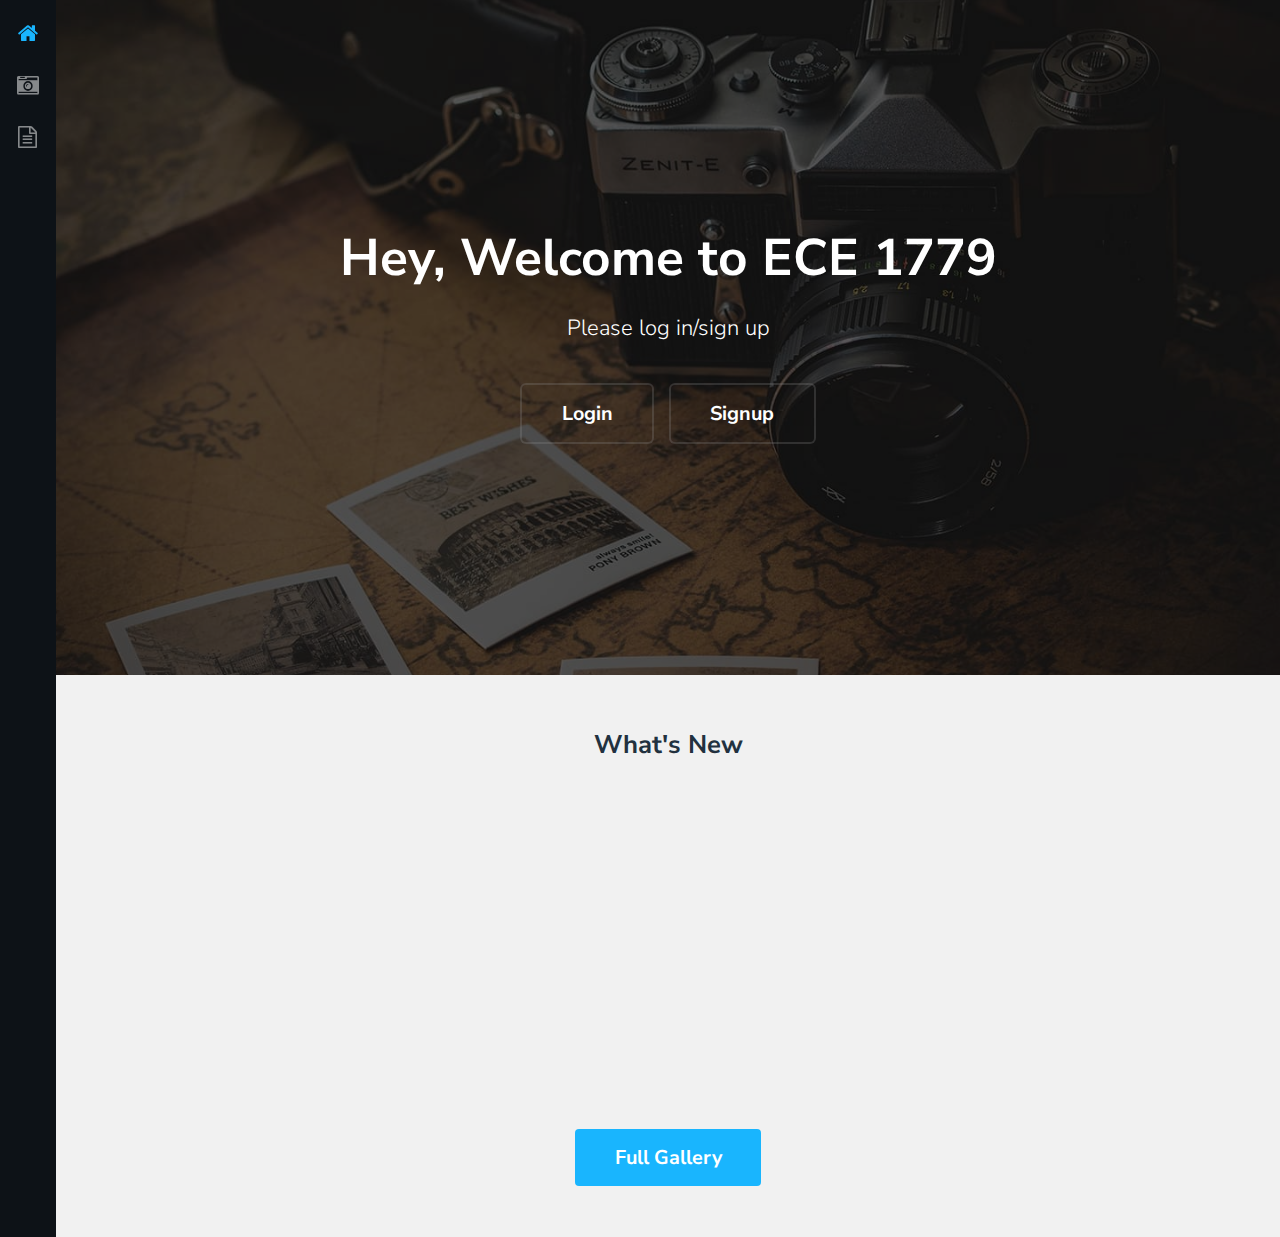
==== app/templates/index.html @ 2fcee662 "opencv module" ====
<!DOCTYPE HTML>
<!--
	Snapshot by TEMPLATED
	templated.co @templatedco
	Released for free under the Creative Commons Attribution 3.0 license (templated.co/license)
-->
<html>
	<head>
		<title>Snapshot by TEMPLATED</title>
		<meta charset="utf-8" />
		<meta name="viewport" content="width=device-width, initial-scale=1" />
		<link rel="stylesheet" href="../static/css/main.css" />
	</head>
	<body>
		<div class="page-wrap">

			<!-- Nav -->
				<nav id="nav">
					<ul>
						<li><a href="/" class="active"><span class="icon fa-home"></span></a></li>
						<li><a href="file_management.html"><span class="icon fa-camera-retro"></span></a></li>
						<li><a href="upload_management.html"><span class="icon fa-file-text-o"></span></a></li>
					</ul>
				</nav>

			<!-- Main -->
				<section id="main">

					<!-- Banner -->
						<section id="banner">
							<div class="inner">
								<h1>Hey, Welcome to ECE 1779</h1>
								<p>Please log in/sign up</p>
								<ul class="actions">
									<li><a href="#galleries" class="button alt scrolly big">Login</a></li>
                                    <li><a href="#galleries" class="button alt scrolly big">Signup</a></li>
								</ul>
							</div>
						</section>

					<!-- Gallery -->
						<section id="galleries">

							<!-- Photo Galleries -->
								<div class="gallery">
									<header class="special">
										<h2>What's New</h2>
									</header>
									<div class="content">
										<div class="media">
											<a href="../static/images/fulls/01.jpg"><img src="../static/images/thumbs/01.jpg" alt="" title="This right here is a caption." /></a>
										</div>
									</div>
									<footer>
										<a href="file_management.html" class="button big">Full Gallery</a>
									</footer>
								</div>
						</section>

				</section>
		</div>

		<!-- Scripts -->
			<script src="../static/js/jquery.min.js"></script>
			<script src="../static/js/jquery.poptrox.min.js"></script>
			<script src="../static/js/jquery.scrolly.min.js"></script>
			<script src="../static/js/skel.min.js"></script>
			<script src="../static/js/util.js"></script>
			<script src="../static/js/main.js"></script>

	</body>
</html>
---- app/static/css/main.css ----
@import url(font-awesome.min.css);
@import url("https://fonts.googleapis.com/css?family=Nunito+Sans:300,400,600");

/*
	Snapshot by TEMPLATED
	templated.co @templatedco
	Released for free under the Creative Commons Attribution 3.0 license (templated.co/license)
*/

/* Reset */

	html, body, div, span, applet, object, iframe, h1, h2, h3, h4, h5, h6, p, blockquote, pre, a, abbr, acronym, address, big, cite, code, del, dfn, em, img, ins, kbd, q, s, samp, small, strike, strong, sub, sup, tt, var, b, u, i, center, dl, dt, dd, ol, ul, li, fieldset, form, label, legend, table, caption, tbody, tfoot, thead, tr, th, td, article, aside, canvas, details, embed, figure, figcaption, footer, header, hgroup, menu, nav, output, ruby, section, summary, time, mark, audio, video {
		margin: 0;
		padding: 0;
		border: 0;
		font-size: 100%;
		font: inherit;
		vertical-align: baseline;
	}

	article, aside, details, figcaption, figure, footer, header, hgroup, menu, nav, section {
		display: block;
	}

	body {
		line-height: 1;
	}

	ol, ul {
		list-style: none;
	}

	blockquote, q {
		quotes: none;
	}

	blockquote:before, blockquote:after, q:before, q:after {
		content: '';
		content: none;
	}

	table {
		border-collapse: collapse;
		border-spacing: 0;
	}

	body {
		-webkit-text-size-adjust: none;
	}

/* Box Model */

	*, *:before, *:after {
		-moz-box-sizing: border-box;
		-webkit-box-sizing: border-box;
		box-sizing: border-box;
	}

/* Basic */

	@-ms-viewport {
		width: device-width;
	}

	body {
		-ms-overflow-style: scrollbar;
	}

	@media screen and (max-width: 480px) {

		html, body {
			min-width: 320px;
		}

	}

	body {
		background: #fff;
	}

		body.is-loading *, body.is-loading *:before, body.is-loading *:after {
			-moz-animation: none !important;
			-webkit-animation: none !important;
			-ms-animation: none !important;
			animation: none !important;
			-moz-transition: none !important;
			-webkit-transition: none !important;
			-ms-transition: none !important;
			transition: none !important;
		}

/* Type */

	body {
		background-color: #fff;
		color: #22313F;
	}

	body, input, select, textarea {
		font-family: "Nunito Sans", Arial, Helvetica, sans-serif;
		font-size: 13pt;
		font-weight: 300;
		line-height: 1.65;
	}

		@media screen and (max-width: 1680px) {

			body, input, select, textarea {
				font-size: 11pt;
			}

		}

		@media screen and (max-width: 1280px) {

			body, input, select, textarea {
				font-size: 11pt;
			}

		}

		@media screen and (max-width: 980px) {

			body, input, select, textarea {
				font-size: 11pt;
			}

		}

		@media screen and (max-width: 736px) {

			body, input, select, textarea {
				font-size: 12pt;
			}

		}

		@media screen and (max-width: 480px) {

			body, input, select, textarea {
				font-size: 12pt;
			}

		}

	a {
		text-decoration: underline;
		color: #19B5FE;
	}

		a:hover {
			text-decoration: none;
			color: #019be3;
		}

	strong, b {
		font-weight: 700;
	}

	em, i {
		font-style: italic;
	}

	p {
		margin: 0 0 2em 0;
	}

	h1, h2, h3, h4, h5, h6 {
		font-weight: 700;
		line-height: 1.5;
		margin: 0 0 1em 0;
	}

		h1 a, h2 a, h3 a, h4 a, h5 a, h6 a {
			color: inherit;
			text-decoration: none;
		}

	h1 {
		font-size: 2em;
	}

		@media screen and (max-width: 480px) {

			h1 {
				font-size: 1.5em;
			}

		}

	h2 {
		font-size: 1.75em;
	}

		@media screen and (max-width: 480px) {

			h2 {
				font-size: 1.4em;
			}

		}

	h3 {
		font-size: 1.35em;
	}

	h4 {
		font-size: 1.1em;
	}

	h5 {
		font-size: 0.9em;
	}

	h6 {
		font-size: 0.7em;
	}

	sub {
		font-size: 0.8em;
		position: relative;
		top: 0.5em;
	}

	sup {
		font-size: 0.8em;
		position: relative;
		top: -0.5em;
	}

	blockquote {
		border-left: solid 4px;
		font-style: italic;
		margin: 0 0 2em 0;
		padding: 0.5em 0 0.5em 2em;
	}

	code {
		border-radius: 4px;
		border: solid 1px;
		font-family: "Courier New", monospace;
		font-size: 0.9em;
		margin: 0 0.25em;
		padding: 0.25em 0.65em;
	}

	pre {
		-webkit-overflow-scrolling: touch;
		font-family: "Courier New", monospace;
		font-size: 0.9em;
		margin: 0 0 2em 0;
	}

		pre code {
			display: block;
			line-height: 1.75;
			padding: 1em 1.5em;
			overflow-x: auto;
		}

	hr {
		border: 0;
		border-bottom: solid 1px;
		margin: 2em 0;
	}

		hr.major {
			margin: 3em 0;
		}

	.align-left {
		text-align: left;
	}

	.align-center {
		text-align: center;
	}

	.align-right {
		text-align: right;
	}

/* Box */

	.box {
		border-radius: 4px;
		border: solid 1px rgba(144, 144, 144, 0.25);
		margin-bottom: 2em;
		padding: 1.5em;
	}

		.box > :last-child,
		.box > :last-child > :last-child,
		.box > :last-child > :last-child > :last-child {
			margin-bottom: 0;
		}

		.box.alt {
			border: 0;
			border-radius: 0;
			padding: 0;
		}

/* Button */

	input[type="submit"],
	input[type="reset"],
	input[type="button"],
	button,
	.button {
		-moz-appearance: none;
		-webkit-appearance: none;
		-ms-appearance: none;
		appearance: none;
		-moz-transition: background-color 0.2s ease-in-out, color 0.2s ease-in-out;
		-webkit-transition: background-color 0.2s ease-in-out, color 0.2s ease-in-out;
		-ms-transition: background-color 0.2s ease-in-out, color 0.2s ease-in-out;
		transition: background-color 0.2s ease-in-out, color 0.2s ease-in-out;
		background: #19B5FE;
		color: #FFF;
		border-radius: 4px;
		border: 0;
		cursor: pointer;
		display: inline-block;
		font-weight: 700;
		height: 2.85em;
		line-height: 2.95em;
		padding: 0 1.5em;
		text-align: center;
		text-decoration: none;
		white-space: nowrap;
	}

		input[type="submit"].active,
		input[type="reset"].active,
		input[type="button"].active,
		button.active,
		.button.active {
			color: #FFF;
			background: #22313F;
		}

			input[type="submit"].active:hover,
			input[type="reset"].active:hover,
			input[type="button"].active:hover,
			button.active:hover,
			.button.active:hover {
				color: #FFF;
				background: #22313F;
			}

		input[type="submit"]:hover,
		input[type="reset"]:hover,
		input[type="button"]:hover,
		button:hover,
		.button:hover {
			color: #FFF;
			background: #019be3;
		}

		input[type="submit"].alt,
		input[type="reset"].alt,
		input[type="button"].alt,
		button.alt,
		.button.alt {
			background: none;
			box-shadow: 0 0 0 2px rgba(144, 144, 144, 0.25);
		}

			input[type="submit"].alt:hover,
			input[type="reset"].alt:hover,
			input[type="button"].alt:hover,
			button.alt:hover,
			.button.alt:hover {
				background: rgba(144, 144, 144, 0.075);
				box-shadow: 0 0 0 2px rgba(144, 144, 144, 0.25);
			}

		input[type="submit"].icon,
		input[type="reset"].icon,
		input[type="button"].icon,
		button.icon,
		.button.icon {
			padding-left: 1.35em;
		}

			input[type="submit"].icon:before,
			input[type="reset"].icon:before,
			input[type="button"].icon:before,
			button.icon:before,
			.button.icon:before {
				margin-right: 0.5em;
			}

		input[type="submit"].fit,
		input[type="reset"].fit,
		input[type="button"].fit,
		button.fit,
		.button.fit {
			display: block;
			margin: 0 0 1em 0;
			width: 100%;
		}

		input[type="submit"].small,
		input[type="reset"].small,
		input[type="button"].small,
		button.small,
		.button.small {
			font-size: 0.8em;
		}

		input[type="submit"].big,
		input[type="reset"].big,
		input[type="button"].big,
		button.big,
		.button.big {
			font-size: 1.35em;
			padding: 0 2em;
		}

		input[type="submit"].disabled, input[type="submit"]:disabled,
		input[type="reset"].disabled,
		input[type="reset"]:disabled,
		input[type="button"].disabled,
		input[type="button"]:disabled,
		button.disabled,
		button:disabled,
		.button.disabled,
		.button:disabled {
			-moz-pointer-events: none;
			-webkit-pointer-events: none;
			-ms-pointer-events: none;
			pointer-events: none;
			opacity: 0.25;
		}

		@media screen and (max-width: 480px) {

			input[type="submit"],
			input[type="reset"],
			input[type="button"],
			button,
			.button {
				padding: 0;
			}

		}

/* Contact */

	#contact {
		display: -ms-flexbox;
		-ms-flex-pack: justify;
		display: -moz-flex;
		display: -webkit-flex;
		display: -ms-flex;
		display: flex;
		-moz-flex-wrap: wrap;
		-webkit-flex-wrap: wrap;
		-ms-flex-wrap: wrap;
		flex-wrap: wrap;
		-moz-justify-content: space-between;
		-webkit-justify-content: space-between;
		-ms-justify-content: space-between;
		justify-content: space-between;
		background: #ececec;
	}

		#contact form {
			margin: 0;
		}

		#contact .icons {
			margin-bottom: 1em;
		}

		#contact .column {
			padding: 3.5em 0 1.5em 0;
			padding-left: 3.5em;
			padding-right: 3.5em;
			width: 50%;
		}

			#contact .column.social {
				background: #e6e6e6;
			}

			@media screen and (max-width: 980px) {

				#contact .column {
					padding: 2em 0 0.1em 0;
					padding-left: 2em;
					padding-right: 2em;
				}

			}

			@media screen and (max-width: 736px) {

				#contact .column {
					width: 100%;
				}

			}

			@media screen and (max-width: 480px) {

				#contact .column {
					padding: 1em 0 0.1em 0;
					padding-left: 1em;
					padding-right: 1em;
				}

			}

/* Form */

	form {
		margin: 0 0 2em 0;
	}

		form .field {
			margin-bottom: 1.5em;
		}

			form .field.half {
				display: inline-block;
				width: 48%;
			}

				form .field.half.first {
					margin-right: 2.5%;
				}

		@media screen and (max-width: 980px) {

			form .field.half {
				display: block;
				width: 100%;
			}

				form .field.half.first {
					margin-right: 0;
				}

		}

	label {
		display: block;
		font-size: 0.9em;
		font-weight: 700;
		margin: 0 0 1em 0;
	}

	input[type="text"],
	input[type="password"],
	input[type="email"],
	select,
	textarea {
		-moz-appearance: none;
		-webkit-appearance: none;
		-ms-appearance: none;
		appearance: none;
		border-radius: 4px;
		border: solid 1px rgba(25, 181, 254, 0.25);
		color: inherit;
		display: block;
		outline: 0;
		padding: 0 1em;
		text-decoration: none;
		width: 100%;
	}

		input[type="text"]:invalid,
		input[type="password"]:invalid,
		input[type="email"]:invalid,
		select:invalid,
		textarea:invalid {
			box-shadow: none;
		}

		input[type="text"]:active, input[type="text"]:focus,
		input[type="password"]:active,
		input[type="password"]:focus,
		input[type="email"]:active,
		input[type="email"]:focus,
		select:active,
		select:focus,
		textarea:active,
		textarea:focus {
			border: solid 1px #19B5FE;
		}

	.select-wrapper {
		text-decoration: none;
		display: block;
		position: relative;
	}

		.select-wrapper:before {
			-moz-osx-font-smoothing: grayscale;
			-webkit-font-smoothing: antialiased;
			font-family: FontAwesome;
			font-style: normal;
			font-weight: normal;
			text-transform: none !important;
		}

		.select-wrapper:before {
			content: '\f078';
			display: block;
			height: 2.75em;
			line-height: 2.75em;
			pointer-events: none;
			position: absolute;
			right: 0;
			text-align: center;
			top: 0;
			width: 2.75em;
		}

		.select-wrapper select::-ms-expand {
			display: none;
		}

	input[type="text"],
	input[type="password"],
	input[type="email"],
	select {
		height: 2.75em;
	}

	textarea {
		padding: 0.75em 1em;
	}

	input[type="checkbox"],
	input[type="radio"] {
		-moz-appearance: none;
		-webkit-appearance: none;
		-ms-appearance: none;
		appearance: none;
		display: block;
		float: left;
		margin-right: -2em;
		opacity: 0;
		width: 1em;
		z-index: -1;
	}

		input[type="checkbox"] + label,
		input[type="radio"] + label {
			text-decoration: none;
			cursor: pointer;
			display: inline-block;
			font-size: 1em;
			font-weight: 300;
			padding-left: 2.4em;
			padding-right: 0.75em;
			position: relative;
		}

			input[type="checkbox"] + label:before,
			input[type="radio"] + label:before {
				-moz-osx-font-smoothing: grayscale;
				-webkit-font-smoothing: antialiased;
				font-family: FontAwesome;
				font-style: normal;
				font-weight: normal;
				text-transform: none !important;
			}

			input[type="checkbox"] + label:before,
			input[type="radio"] + label:before {
				border-radius: 4px;
				border: solid 1px;
				content: '';
				display: inline-block;
				height: 1.65em;
				left: 0;
				line-height: 1.58125em;
				position: absolute;
				text-align: center;
				top: 0;
				width: 1.65em;
			}

		input[type="checkbox"]:checked + label:before,
		input[type="radio"]:checked + label:before {
			content: '\f00c';
		}

	input[type="checkbox"] + label:before {
		border-radius: 4px;
	}

	input[type="radio"] + label:before {
		border-radius: 100%;
	}

	::-webkit-input-placeholder {
		opacity: 1.0;
		color: rgba(34, 49, 63, 0.25);
	}

	:-moz-placeholder {
		opacity: 1.0;
		color: rgba(34, 49, 63, 0.25);
	}

	::-moz-placeholder {
		opacity: 1.0;
		color: rgba(34, 49, 63, 0.25);
	}

	:-ms-input-placeholder {
		opacity: 1.0;
		color: rgba(34, 49, 63, 0.25);
	}

	.formerize-placeholder {
		opacity: 1.0;
		color: rgba(34, 49, 63, 0.25);
	}

/* Gallery */

	@-moz-keyframes gallery {
		100% {
			opacity: 1;		}
	}

	@-webkit-keyframes gallery {
		100% {
			opacity: 1;		}
	}

	@-ms-keyframes gallery {
		100% {
			opacity: 1;		}
	}

	@keyframes gallery {
		100% {
			opacity: 1;		}
	}

	.gallery {
		padding: 3.5em;
		position: relative;
		overflow: hidden;
		min-height: 37em;
	}

		@media screen and (max-width: 980px) {

			.gallery {
				padding: 2em;
				min-height: 20em;
			}

				.gallery header h2 {
					margin-bottom: 1em;
				}

		}

		@media screen and (max-width: 480px) {

			.gallery {
				padding: 1em;
			}

		}

		.gallery header {
			display: -ms-flexbox;
			-ms-flex-pack: justify;
			display: -moz-flex;
			display: -webkit-flex;
			display: -ms-flex;
			display: flex;
			-moz-flex-wrap: wrap;
			-webkit-flex-wrap: wrap;
			-ms-flex-wrap: wrap;
			flex-wrap: wrap;
			-moz-justify-content: space-between;
			-webkit-justify-content: space-between;
			-ms-justify-content: space-between;
			justify-content: space-between;
		}

			.gallery header.special {
				-moz-justify-content: center;
				-webkit-justify-content: center;
				-ms-justify-content: center;
				justify-content: center;
			}

			@media screen and (max-width: 736px) {

				.gallery header {
					display: block;
				}

			}

			@media screen and (max-width: 480px) {

				.gallery header h2 {
					margin-bottom: .5em;
				}

			}

		.gallery footer {
			text-align: center;
			margin-top: 4em;
		}

		.gallery .content {
			display: -ms-flexbox;
			display: -moz-flex;
			display: -webkit-flex;
			display: -ms-flex;
			display: flex;
			-moz-flex-wrap: wrap;
			-webkit-flex-wrap: wrap;
			-ms-flex-wrap: wrap;
			flex-wrap: wrap;
			-moz-justify-content: -moz-flex-start;
			-webkit-justify-content: -webkit-flex-start;
			-ms-justify-content: -ms-flex-start;
			justify-content: flex-start;
		}

			.gallery .content .media {
				-moz-animation: gallery 0.75s ease-out 0.4s forwards;
				-webkit-animation: gallery 0.75s ease-out 0.4s forwards;
				-ms-animation: gallery 0.75s ease-out 0.4s forwards;
				animation: gallery 0.75s ease-out 0.4s forwards;
				margin-bottom: 0;
				overflow: hidden;
				opacity: 0;
				position: relative;
				width: 25%;
			}

				.gallery .content .media a {
					display: block;
				}

				.gallery .content .media img {
					-moz-transition: -moz-transform 0.2s ease-in-out;
					-webkit-transition: -webkit-transform 0.2s ease-in-out;
					-ms-transition: -ms-transform 0.2s ease-in-out;
					transition: transform 0.2s ease-in-out;
					max-width: 100%;
					height: auto;
					vertical-align: middle;
				}

				.gallery .content .media:hover img {
					-moz-transform: scale(1.075);
					-webkit-transform: scale(1.075);
					-ms-transform: scale(1.075);
					transform: scale(1.075);
				}

				@media screen and (max-width: 736px) {

					.gallery .content .media {
						width: 50%;
					}

				}

				@media screen and (max-width: 480px) {

					.gallery .content .media {
						width: 100%;
					}

				}

/* Icon */

	.icon {
		text-decoration: none;
		border-bottom: none;
		position: relative;
	}

		.icon:before {
			-moz-osx-font-smoothing: grayscale;
			-webkit-font-smoothing: antialiased;
			font-family: FontAwesome;
			font-style: normal;
			font-weight: normal;
			text-transform: none !important;
		}

		.icon > .label {
			display: none;
		}

/* Image */

	.image {
		border: 0;
		display: inline-block;
		position: relative;
	}

		.image img {
			display: block;
		}

		.image.left, .image.right {
			max-width: 40%;
		}

			.image.left img, .image.right img {
				width: 100%;
			}

			@media screen and (max-width: 480px) {

				.image.left, .image.right {
					max-width: 100%;
					width: 100%;
				}

			}

		.image.left {
			float: left;
			margin: 0 1.5em 1em 0;
			top: 0.25em;
		}

			@media screen and (max-width: 480px) {

				.image.left {
					float: none;
					margin: 0 0 1em 0;
				}

			}

		.image.right {
			float: right;
			margin: 0 0 1em 1.5em;
			top: 0.25em;
		}

			@media screen and (max-width: 480px) {

				.image.right {
					float: none;
					margin: 0 0 1em 0;
				}

			}

		.image.fit {
			display: block;
			margin: 0 0 2em 0;
			width: 100%;
		}

			.image.fit img {
				width: 100%;
			}

		.image.special {
			border: solid 1px rgba(144, 144, 144, 0.25);
			padding: 1em;
		}

		.image.main {
			display: block;
			margin: 0 0 3em 0;
			width: 100%;
		}

			.image.main img {
				width: 100%;
			}

/* List */

	ol {
		list-style: decimal;
		margin: 0 0 2em 0;
		padding-left: 1.25em;
	}

		ol li {
			padding-left: 0.25em;
		}

	ul {
		list-style: disc;
		margin: 0 0 2em 0;
		padding-left: 1em;
	}

		ul li {
			padding-left: 0.5em;
		}

		ul.alt {
			list-style: none;
			padding-left: 0;
		}

			ul.alt li {
				border-top: solid 1px;
				padding: 0.5em 0;
			}

				ul.alt li:first-child {
					border-top: 0;
					padding-top: 0;
				}

		ul.tabs {
			list-style: none;
			padding-left: 0;
		}

			ul.tabs li {
				display: inline-block;
			}

				ul.tabs li:first-child {
					padding: 0;
				}

				@media screen and (max-width: 736px) {

					ul.tabs li {
						display: block;
						margin: 0 0 .25em 0;
						padding: 0;
					}

						ul.tabs li .button {
							width: 100%;
						}

				}

			@media screen and (max-width: 480px) {

				ul.tabs {
					margin-bottom: 1em;
				}

			}

		ul.icons {
			cursor: default;
			list-style: none;
			padding-left: 0;
		}

			ul.icons li {
				display: inline-block;
				padding: 0 1em 0 0;
			}

				ul.icons li:last-child {
					padding-right: 0;
				}

				ul.icons li .icon:before {
					font-size: 2em;
				}

		ul.actions {
			cursor: default;
			list-style: none;
			padding-left: 0;
		}

			ul.actions li {
				display: inline-block;
				padding: 0 1em 0 0;
				vertical-align: middle;
			}

				ul.actions li:last-child {
					padding-right: 0;
				}

			ul.actions.small li {
				padding: 0 0.5em 0 0;
			}

			ul.actions.vertical li {
				display: block;
				padding: 1em 0 0 0;
			}

				ul.actions.vertical li:first-child {
					padding-top: 0;
				}

				ul.actions.vertical li > * {
					margin-bottom: 0;
				}

			ul.actions.vertical.small li {
				padding: 0.5em 0 0 0;
			}

				ul.actions.vertical.small li:first-child {
					padding-top: 0;
				}

			ul.actions.fit {
				display: table;
				margin-left: -1em;
				padding: 0;
				table-layout: fixed;
				width: calc(100% + 1em);
			}

				ul.actions.fit li {
					display: table-cell;
					padding: 0 0 0 1em;
				}

					ul.actions.fit li > * {
						margin-bottom: 0;
					}

				ul.actions.fit.small {
					margin-left: -0.5em;
					width: calc(100% + 0.5em);
				}

					ul.actions.fit.small li {
						padding: 0 0 0 0.5em;
					}

			@media screen and (max-width: 480px) {

				ul.actions {
					margin: 0 0 2em 0;
				}

					ul.actions li {
						padding: 1em 0 0 0;
						display: block;
						text-align: center;
						width: 100%;
					}

						ul.actions li:first-child {
							padding-top: 0;
						}

						ul.actions li > * {
							width: 100%;
							margin: 0 !important;
						}

							ul.actions li > *.icon:before {
								margin-left: -2em;
							}

					ul.actions.small li {
						padding: 0.5em 0 0 0;
					}

						ul.actions.small li:first-child {
							padding-top: 0;
						}

			}

	dl {
		margin: 0 0 2em 0;
	}

		dl dt {
			display: block;
			font-weight: 700;
			margin: 0 0 1em 0;
		}

		dl dd {
			margin-left: 2em;
		}

/* Section/Article */

	section.special, article.special {
		text-align: center;
	}

	section .inner, article .inner {
		padding: 3.5em 0 1.5em 0;
		padding-left: 3.5em;
		padding-right: 3.5em;
	}

		@media screen and (max-width: 980px) {

			section .inner, article .inner {
				padding: 2em 0 0.1em 0;
				padding-right: 2em;
				padding-left: 2em;
			}

		}

		@media screen and (max-width: 480px) {

			section .inner, article .inner {
				padding: 1em 0 0.1em 0;
				padding-right: 1em;
				padding-left: 1em;
			}

		}

	section .columns, article .columns {
		display: -ms-flexbox;
		display: -moz-flex;
		display: -webkit-flex;
		display: -ms-flex;
		display: flex;
		-moz-flex-wrap: wrap;
		-webkit-flex-wrap: wrap;
		-ms-flex-wrap: wrap;
		flex-wrap: wrap;
		-moz-justify-content: space-between;
		-webkit-justify-content: space-between;
		-ms-justify-content: space-between;
		justify-content: space-between;
	}

		section .columns.double .column, article .columns.double .column {
			width: 48%;
		}

			@media screen and (max-width: 980px) {

				section .columns.double .column, article .columns.double .column {
					width: 100%;
				}

			}

	header p {
		position: relative;
		margin: 0 0 1.5em 0;
	}

	header h2 + p {
		font-size: 1.25em;
		margin-top: -1em;
	}

	header h3 + p {
		font-size: 1.1em;
		margin-top: -0.8em;
	}

	header h4 + p,
	header h5 + p,
	header h6 + p {
		font-size: 0.9em;
		margin-top: -0.6em;
	}

/* Table */

	.table-wrapper {
		-webkit-overflow-scrolling: touch;
		overflow-x: auto;
	}

	table {
		margin: 0 0 2em 0;
		width: 100%;
	}

		table tbody tr {
			border: solid 1px;
			border-left: 0;
			border-right: 0;
		}

		table td {
			padding: 0.75em 0.75em;
		}

		table th {
			font-size: 0.9em;
			font-weight: 700;
			padding: 0 0.75em 0.75em 0.75em;
			text-align: left;
		}

		table thead {
			border-bottom: solid 2px;
		}

		table tfoot {
			border-top: solid 2px;
		}

		table.alt {
			border-collapse: separate;
		}

			table.alt tbody tr td {
				border: solid 1px;
				border-left-width: 0;
				border-top-width: 0;
			}

				table.alt tbody tr td:first-child {
					border-left-width: 1px;
				}

			table.alt tbody tr:first-child td {
				border-top-width: 1px;
			}

			table.alt thead {
				border-bottom: 0;
			}

			table.alt tfoot {
				border-top: 0;
			}

/* Wrapper */

	.page-wrap {
		display: -ms-flexbox;
		display: -moz-flex;
		display: -webkit-flex;
		display: -ms-flex;
		display: flex;
		-moz-flex-wrap: nowrap;
		-webkit-flex-wrap: nowrap;
		-ms-flex-wrap: nowrap;
		flex-wrap: nowrap;
		-moz-justify-content: -moz-flex-start;
		-webkit-justify-content: -webkit-flex-start;
		-ms-justify-content: -ms-flex-start;
		justify-content: flex-start;
	}

	.wrapper {
		position: relative;
	}

		.wrapper > .inner {
			margin: 0 auto;
			width: 60em;
		}

		@media screen and (max-width: 1280px) {

			.wrapper > .inner {
				width: 65em;
			}

		}

		@media screen and (max-width: 980px) {

			.wrapper > .inner {
				width: 100%;
			}

		}

/* Header */

	#header {
		font-weight: 700;
	}

/* Menu */

	#nav {
		background: #0d1217;
		z-index: 10002;
		position: relative;
		width: 4em;
	}

		#nav ul {
			list-style: none;
			margin: 0;
			padding: 0;
			position: fixed;
			top: 1em;
			left: 0;
		}

			#nav ul li {
				padding: 0;
				width: 3.75em;
				text-align: Center;
				margin-bottom: 1em;
			}

				#nav ul li a {
					color: rgba(255, 255, 255, 0.5);
					text-decoration: none;
					font-size: 1.5em;
				}

					#nav ul li a:hover {
						color: white;
					}

					#nav ul li a.active {
						color: #19B5FE;
					}

				@media screen and (max-width: 736px) {

					#nav ul li {
						width: 3.4em;
					}

				}

/* Banner */

	body.is-loading #banner > .inner {
		opacity: 0;
		-moz-transform: translateY(1em);
		-webkit-transform: translateY(1em);
		-ms-transform: translateY(1em);
		transform: translateY(1em);
	}

	#banner {
		display: -ms-flexbox;
		-ms-flex-pack: center;
		-ms-flex-align: center;
		padding: 8em 0 6em 0;
		-moz-align-items: center;
		-webkit-align-items: center;
		-ms-align-items: center;
		align-items: center;
		display: -moz-flex;
		display: -webkit-flex;
		display: -ms-flex;
		display: flex;
		-moz-justify-content: center;
		-webkit-justify-content: center;
		-ms-justify-content: center;
		justify-content: center;
		min-height: 75vh;
		height: 75vh;
		position: relative;
		background: #000;
		background-image: url(../images/banner.jpg);
		background-size: cover;
		background-attachment: fixed;
		background-repeat: no-repeat;
		background-position: center;
		text-align: center;
		color: #FFF;
	}

		#banner:before {
			-moz-transition: opacity 3s ease;
			-webkit-transition: opacity 3s ease;
			-ms-transition: opacity 3s ease;
			transition: opacity 3s ease;
			-moz-transition-delay: 0.25s;
			-webkit-transition-delay: 0.25s;
			-ms-transition-delay: 0.25s;
			transition-delay: 0.25s;
			content: '';
			display: block;
			background-color: #000;
			height: 100%;
			left: 0;
			opacity: 0.65;
			position: absolute;
			top: 0;
			width: 100%;
			z-index: 1;
		}

		#banner .inner {
			-moz-transform: none;
			-webkit-transform: none;
			-ms-transform: none;
			transform: none;
			-moz-transition: opacity 1s ease, transform 1s ease;
			-webkit-transition: opacity 1s ease, transform 1s ease;
			-ms-transition: opacity 1s ease, transform 1s ease;
			transition: opacity 1s ease, transform 1s ease;
			position: relative;
			opacity: 1;
			z-index: 3;
			padding: 0 2em;
		}

		#banner h1 {
			font-size: 4em;
			line-height: 1em;
			margin: 0 0 0.5em 0;
			padding: 0;
			color: #FFF;
		}

		#banner p {
			font-size: 1.5em;
			margin-bottom: 1.75em;
		}

		#banner a {
			color: #FFF;
			text-decoration: none;
		}

		@media screen and (max-width: 1280px) {

			#banner h1 {
				font-size: 3.5em;
			}

		}

		@media screen and (max-width: 736px) {

			#banner {
				background-attachment: scroll;
			}

				#banner h1 {
					font-size: 2.25em;
				}

				#banner p {
					font-size: 1.25em;
				}

		}

/* Main */

	#main {
		background: #f1f1f1;
		width: 100%;
	}

		#main #header {
			background: #e6e6e6;
			padding: 1.15em 3.5em;
			text-align: right;
		}

			#main #header h1 {
				margin: 0;
				font-size: 1em;
			}

			@media screen and (max-width: 980px) {

				#main #header {
					padding: 1.15em 2em;
				}

			}

			@media screen and (max-width: 736px) {

				#main #header {
					text-align: center;
				}

			}

/* Footer */

	#footer {
		padding: 4em 0 2em 0;
		background: #f2f2f2;
	}

		#footer .copyright {
			color: #bfbfbf;
			font-size: 0.9em;
			margin: 0 0 2em 0;
			padding: 0 1em;
			text-align: center;
		}

		@media screen and (max-width: 736px) {

			#footer {
				padding: 3em 0 1em 0;
			}

		}
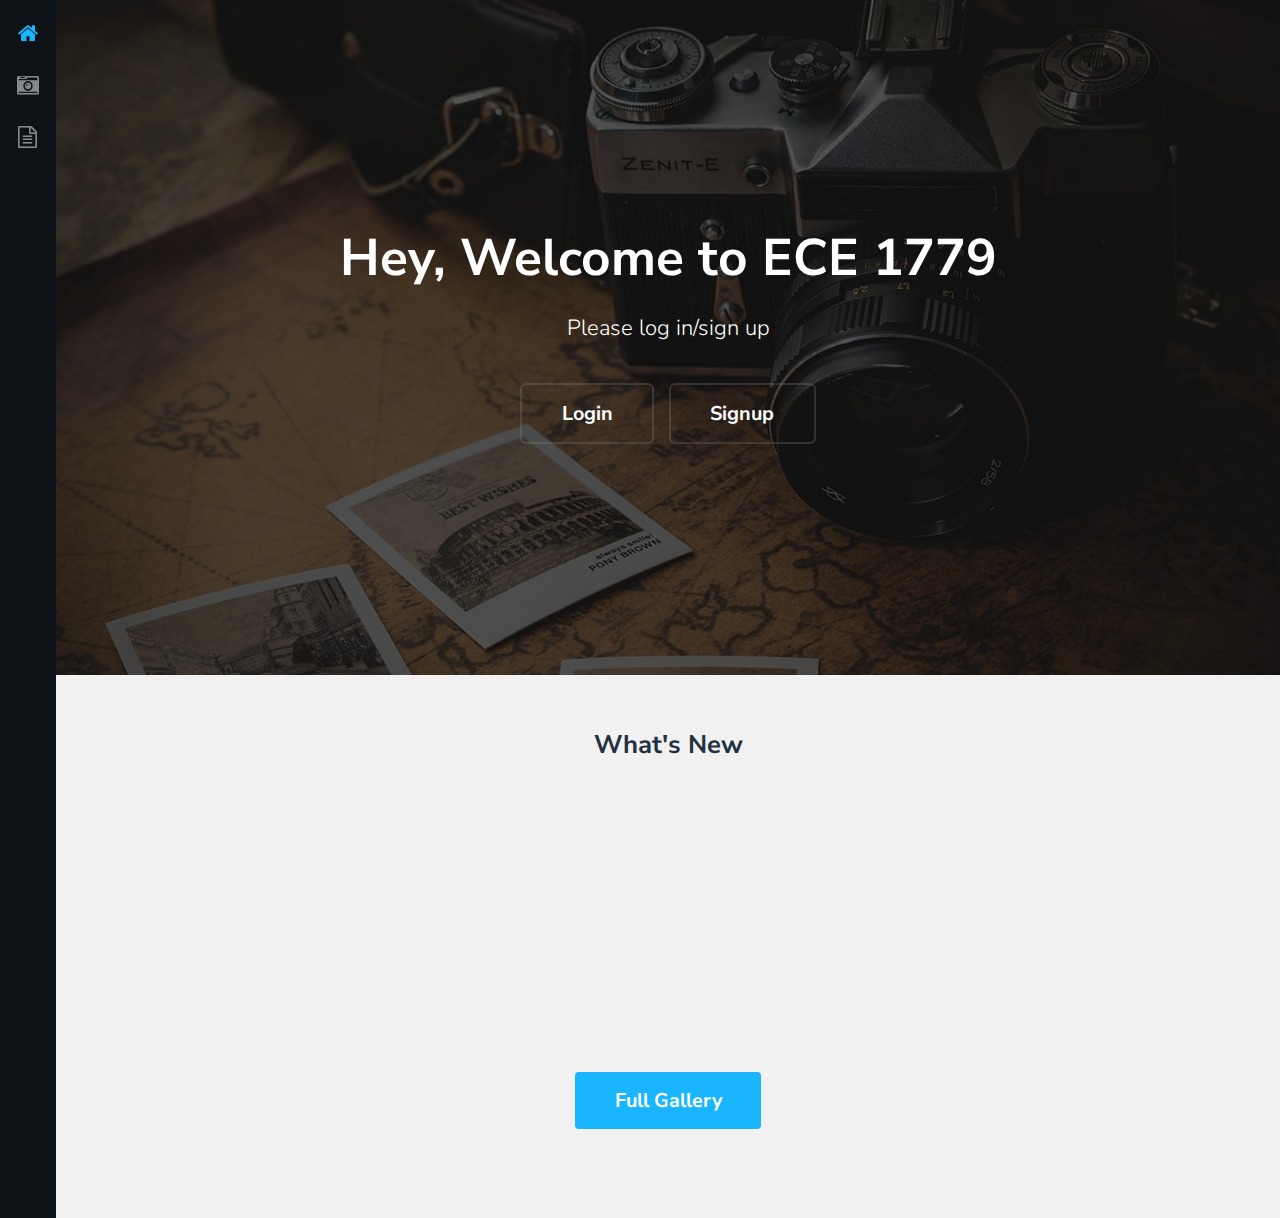
==== commit 6cfaa6a0: "change pipixia img21" ====
--- a/app/templates/index.html
+++ b/app/templates/index.html
@@ -48,7 +48,7 @@
 									</header>
 									<div class="content">
 										<div class="media">
-											<a href="../static/images/fulls/01.jpg"><img src="../static/images/thumbs/01.jpg" alt="" title="This right here is a caption." /></a>
+											<a href="../static/images/fulls/pipixia.jpg"><img src="../static/images/thumbs/pipixia.jpg" alt="" title="This right here is a caption." /></a>
 										</div>
 									</div>
 									<footer>
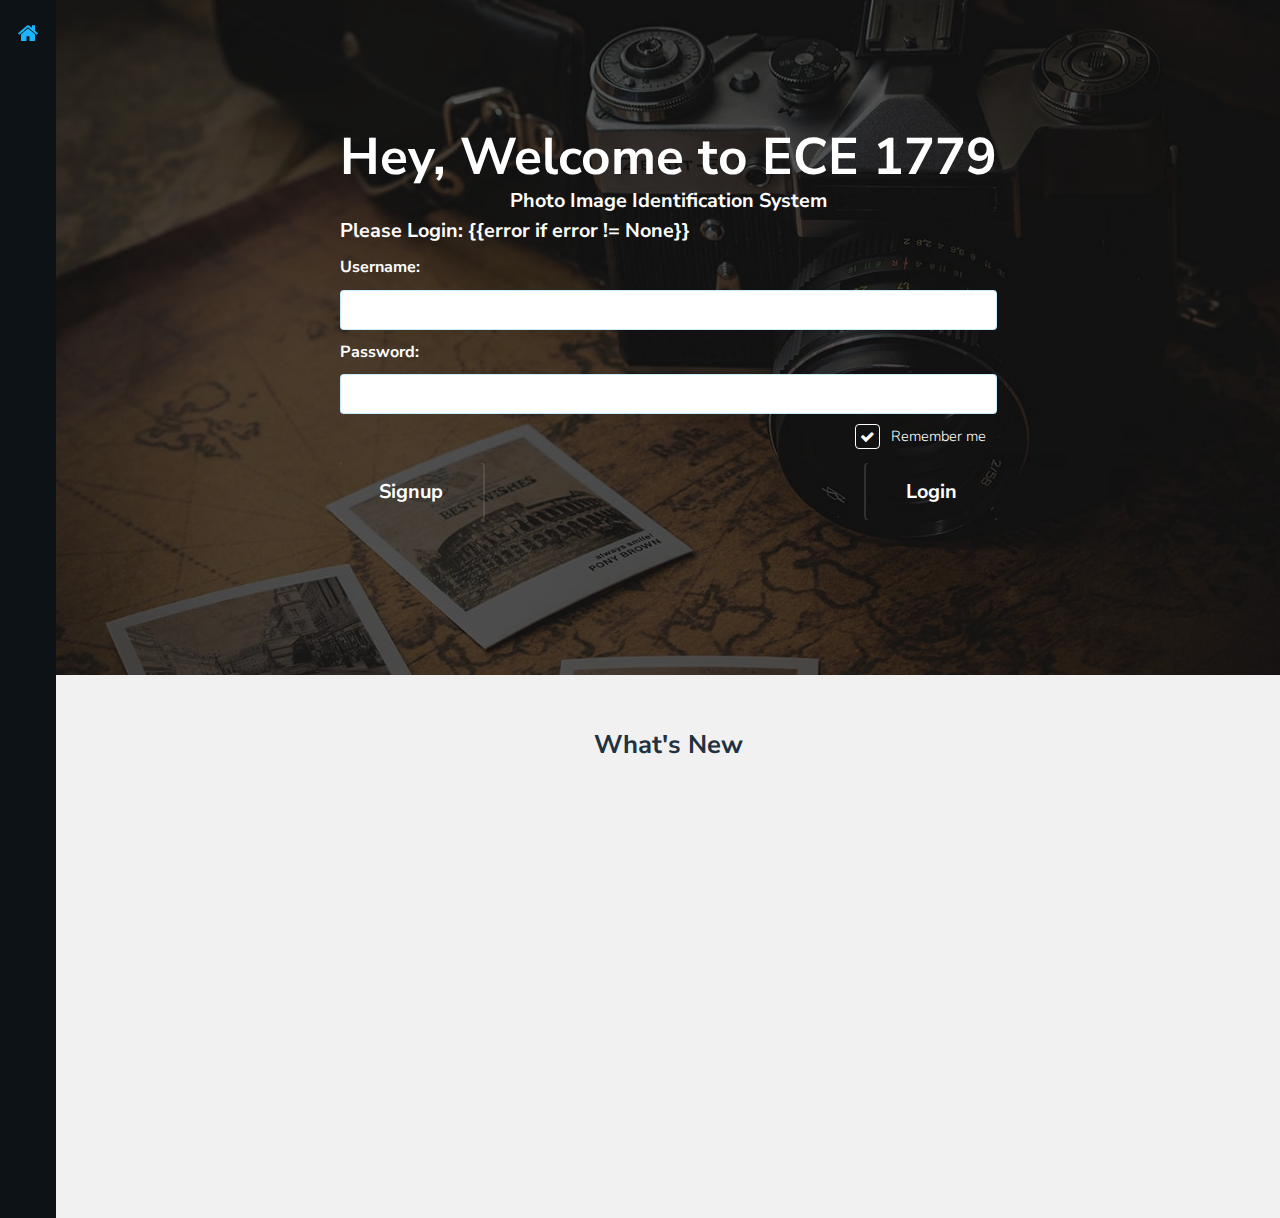
==== commit 6cfdc114: "main page edited" ====
--- a/app/templates/index.html
+++ b/app/templates/index.html
@@ -10,6 +10,11 @@
 		<meta charset="utf-8" />
 		<meta name="viewport" content="width=device-width, initial-scale=1" />
 		<link rel="stylesheet" href="../static/css/main.css" />
+        <style>
+            div.padding1 {
+                padding-top: 10px;
+            }
+        </style>
 	</head>
 	<body>
 		<div class="page-wrap">
@@ -18,8 +23,6 @@
 				<nav id="nav">
 					<ul>
 						<li><a href="/" class="active"><span class="icon fa-home"></span></a></li>
-						<li><a href="file_management.html"><span class="icon fa-camera-retro"></span></a></li>
-						<li><a href="upload_management.html"><span class="icon fa-file-text-o"></span></a></li>
 					</ul>
 				</nav>
 
@@ -30,12 +33,35 @@
 						<section id="banner">
 							<div class="inner">
 								<h1>Hey, Welcome to ECE 1779</h1>
-								<p>Please log in/sign up</p>
-								<ul class="actions">
-									<li><a href="#galleries" class="button alt scrolly big">Login</a></li>
-                                    <li><a href="#galleries" class="button alt scrolly big">Signup</a></li>
-								</ul>
+                                <h3>Photo Image Identification System </h3>
+								<h3 align="left">Please Login: {{error if error != None}}</h3>
+                                <form action='login_submit' method='post'>
+                                <div align="left">
+                                    <h4>Username:</h4>
+                                    <input name='username' type='text'>
+                                </div>
+                                <div align="left">
+                                    <h4>Password:</h4>
+                                    <input name='password' type='password'>
+                                </div>
+                                    <div class = "padding1" align="right"><input type="checkbox" id="checkbox" name="remember" checked><label for="checkbox">Remember me</label></div>
+                                    <div style="width: 100%; overflow: hidden;">
+                                        <div style="width: 0px; float: left;">
+                                            <a href="#galleries" class="button alt scrolly big">Signup</a>
+                                        </div>
+                                        <div align="right">
+                                            <input class="button alt scrolly big" type='submit' value='Login'>
+                                        </div>
+                                    </div>
+
+
+
+
+                            </form>
+
+
 							</div>
+
 						</section>
 
 					<!-- Gallery -->
@@ -48,12 +74,9 @@
 									</header>
 									<div class="content">
 										<div class="media">
-											<a href="../static/images/fulls/pipixia.jpg"><img src="../static/images/thumbs/pipixia.jpg" alt="" title="This right here is a caption." /></a>
+											<a href="../static/images/fulls/pipixia.jpg"><img src="../static/images/thumbs/pipixia.jpg" alt="" title=" LONG LIVE THE MANTIS SHRIMP KING !" /></a>
 										</div>
 									</div>
-									<footer>
-										<a href="file_management.html" class="button big">Full Gallery</a>
-									</footer>
 								</div>
 						</section>
 
--- a/app/static/css/main.css
+++ b/app/static/css/main.css
@@ -103,6 +103,7 @@
 		line-height: 1.65;
 	}
 
+
 		@media screen and (max-width: 1680px) {
 
 			body, input, select, textarea {
@@ -162,7 +163,7 @@
 	}
 
 	p {
-		margin: 0 0 2em 0;
+		margin: 0 0 0 0;
 	}
 
 	h1, h2, h3, h4, h5, h6 {
@@ -178,6 +179,12 @@
 
 	h1 {
 		font-size: 2em;
+		line-height: 0.2;
+		display: block;
+		margin-block-start: 0em;
+		margin-block-end: 0em;
+		margin-inline-start: 0px;
+		margin-inline-end: 0px;
 	}
 
 		@media screen and (max-width: 480px) {
@@ -202,10 +209,19 @@
 
 	h3 {
 		font-size: 1.35em;
+		margin-block-start: 0em;
+    	margin-block-end: 0em;
 	}
 
 	h4 {
 		font-size: 1.1em;
+		padding-top: 10px;
+		padding-bottom: 10px;
+		display: block;
+		margin-block-start: 0em;
+		margin-block-end: 0em;
+		margin-inline-start: 0px;
+		margin-inline-end: 0px;
 	}
 
 	h5 {
@@ -564,7 +580,7 @@
 		appearance: none;
 		border-radius: 4px;
 		border: solid 1px rgba(25, 181, 254, 0.25);
-		color: inherit;
+		color: black;
 		display: block;
 		outline: 0;
 		padding: 0 1em;
@@ -1516,7 +1532,7 @@
 
 		#banner h1 {
 			font-size: 4em;
-			line-height: 1em;
+			line-height: 0.1em;
 			margin: 0 0 0.5em 0;
 			padding: 0;
 			color: #FFF;
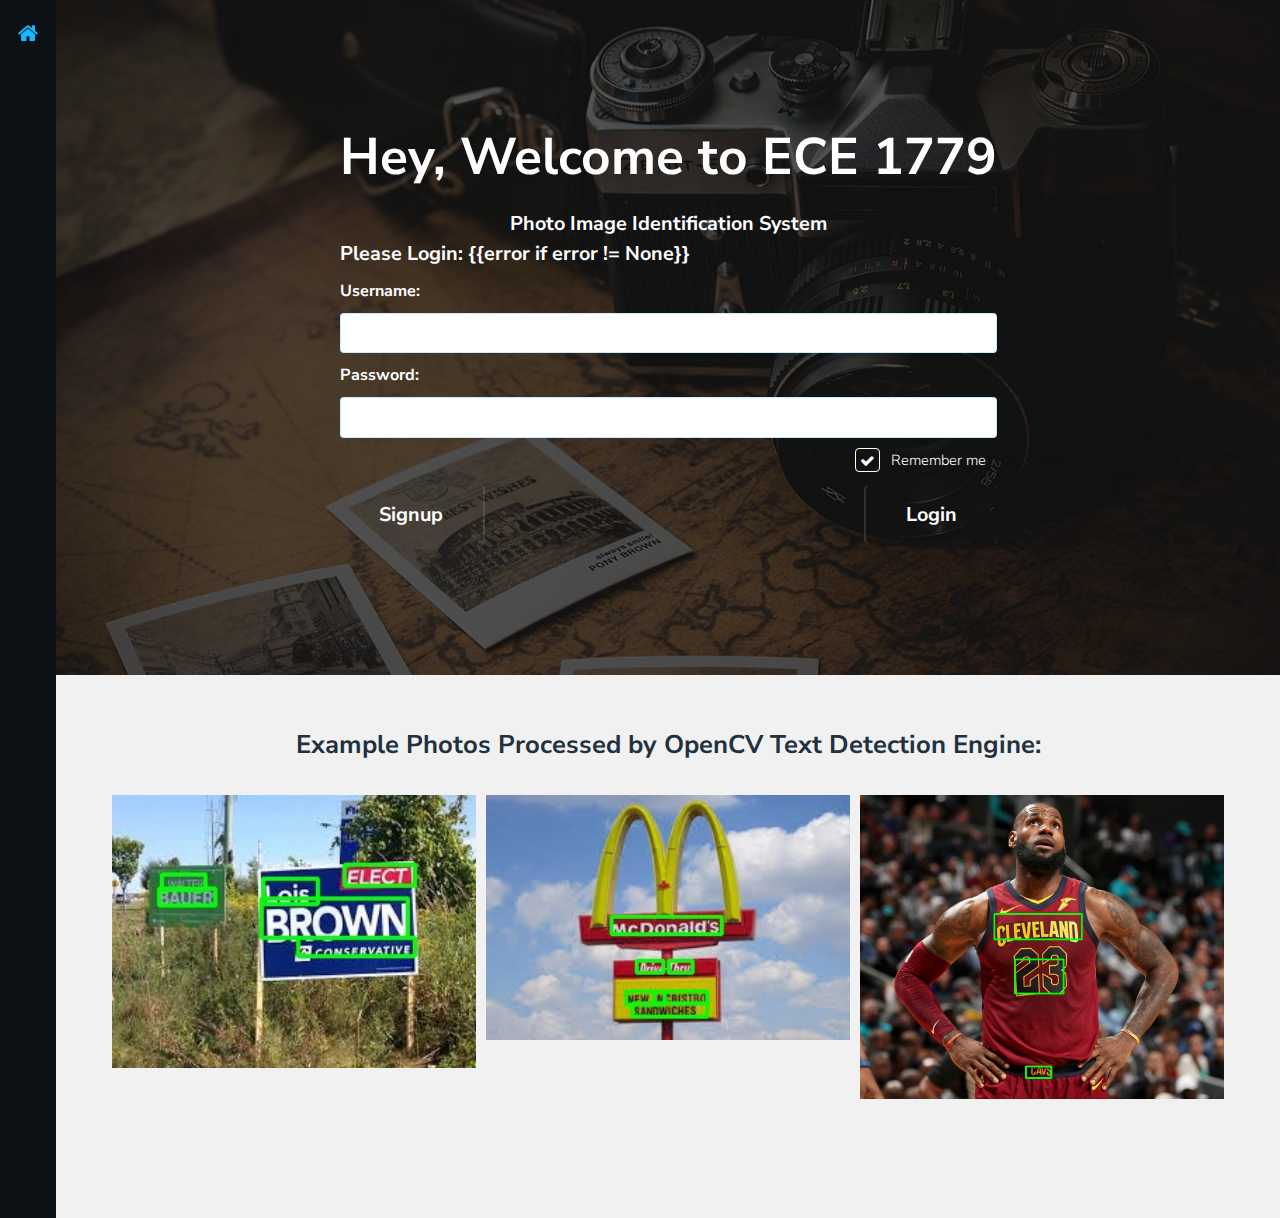
==== commit ec1208f2: "main page 2" ====
--- a/app/templates/index.html
+++ b/app/templates/index.html
@@ -14,6 +14,20 @@
             div.padding1 {
                 padding-top: 10px;
             }
+            
+            * {box-sizing: border-box;}
+            .column {
+              float: left;
+              width: 33.33%;
+              padding: 5px;
+            }
+            .row::after {
+              content: "";
+              clear: both;
+              display: table;
+            }
+
+y
         </style>
 	</head>
 	<body>
@@ -70,12 +84,20 @@
 							<!-- Photo Galleries -->
 								<div class="gallery">
 									<header class="special">
-										<h2>What's New</h2>
+										<h2>Example Photos Processed by OpenCV Text Detection Engine:</h2>
 									</header>
 									<div class="content">
-										<div class="media">
-											<a href="../static/images/fulls/pipixia.jpg"><img src="../static/images/thumbs/pipixia.jpg" alt="" title=" LONG LIVE THE MANTIS SHRIMP KING !" /></a>
-										</div>
+                                        <div class="row">
+                                          <div class="column">
+                                            <img src="../static/images/thumbs/01.jpg"" alt="Snow" style="width:100%">
+                                          </div>
+                                          <div class="column">
+                                            <img src="../static/images/thumbs/02.jpg"" alt="Forest" style="width:100%">
+                                          </div>
+                                          <div class="column">
+                                            <img src="../static/images/thumbs/03.jpg"" alt="Mountains" style="width:100%">
+                                          </div>
+                                        </div>
 									</div>
 								</div>
 						</section>
--- a/app/static/css/main.css
+++ b/app/static/css/main.css
@@ -1532,7 +1532,7 @@
 
 		#banner h1 {
 			font-size: 4em;
-			line-height: 0.1em;
+			line-height: 1.0em;
 			margin: 0 0 0.5em 0;
 			padding: 0;
 			color: #FFF;
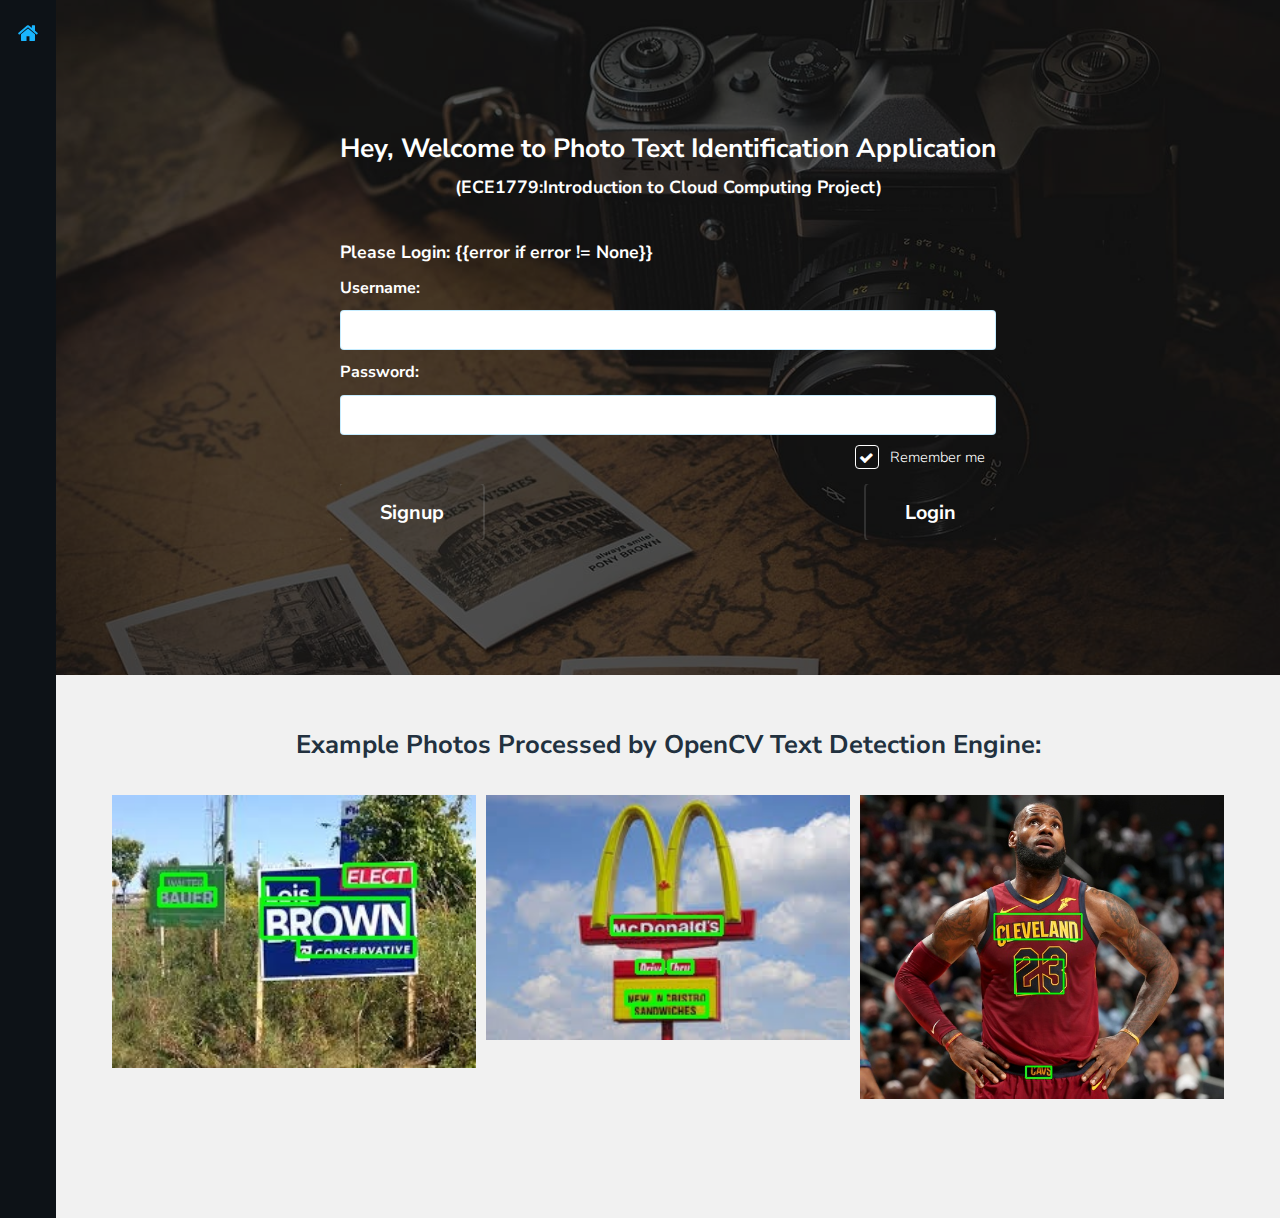
==== commit b814f2e0: "main page auto font" ====
--- a/app/templates/index.html
+++ b/app/templates/index.html
@@ -14,7 +14,7 @@
             div.padding1 {
                 padding-top: 10px;
             }
-            
+
             * {box-sizing: border-box;}
             .column {
               float: left;
@@ -46,8 +46,9 @@
 					<!-- Banner -->
 						<section id="banner">
 							<div class="inner">
-								<h1>Hey, Welcome to ECE 1779</h1>
-                                <h3>Photo Image Identification System </h3>
+								<h1>Hey, Welcome to Photo Text Identification Application</h1>
+                                <h3> (ECE1779:Introduction to Cloud Computing Project) </h3>
+                                <p></p>
 								<h3 align="left">Please Login: {{error if error != None}}</h3>
                                 <form action='login_submit' method='post'>
                                 <div align="left">
--- a/app/static/css/main.css
+++ b/app/static/css/main.css
@@ -1531,13 +1531,17 @@
 		}
 
 		#banner h1 {
-			font-size: 4em;
+			font-size: 2.5em;
 			line-height: 1.0em;
 			margin: 0 0 0.5em 0;
 			padding: 0;
 			color: #FFF;
 		}
 
+		#banner h3 {
+			font-size: 1.5em;
+		}
+
 		#banner p {
 			font-size: 1.5em;
 			margin-bottom: 1.75em;
@@ -1551,7 +1555,11 @@
 		@media screen and (max-width: 1280px) {
 
 			#banner h1 {
-				font-size: 3.5em;
+				font-size: 1.8em;
+			}
+
+			#banner h3 {
+			font-size: 1.2em;
 			}
 
 		}
@@ -1563,11 +1571,15 @@
 			}
 
 				#banner h1 {
-					font-size: 2.25em;
+					font-size: 1.2em;
+				}
+
+					#banner h3 {
+					font-size: 1.0em;
 				}
 
 				#banner p {
-					font-size: 1.25em;
+					font-size: 1.0em;
 				}
 
 		}
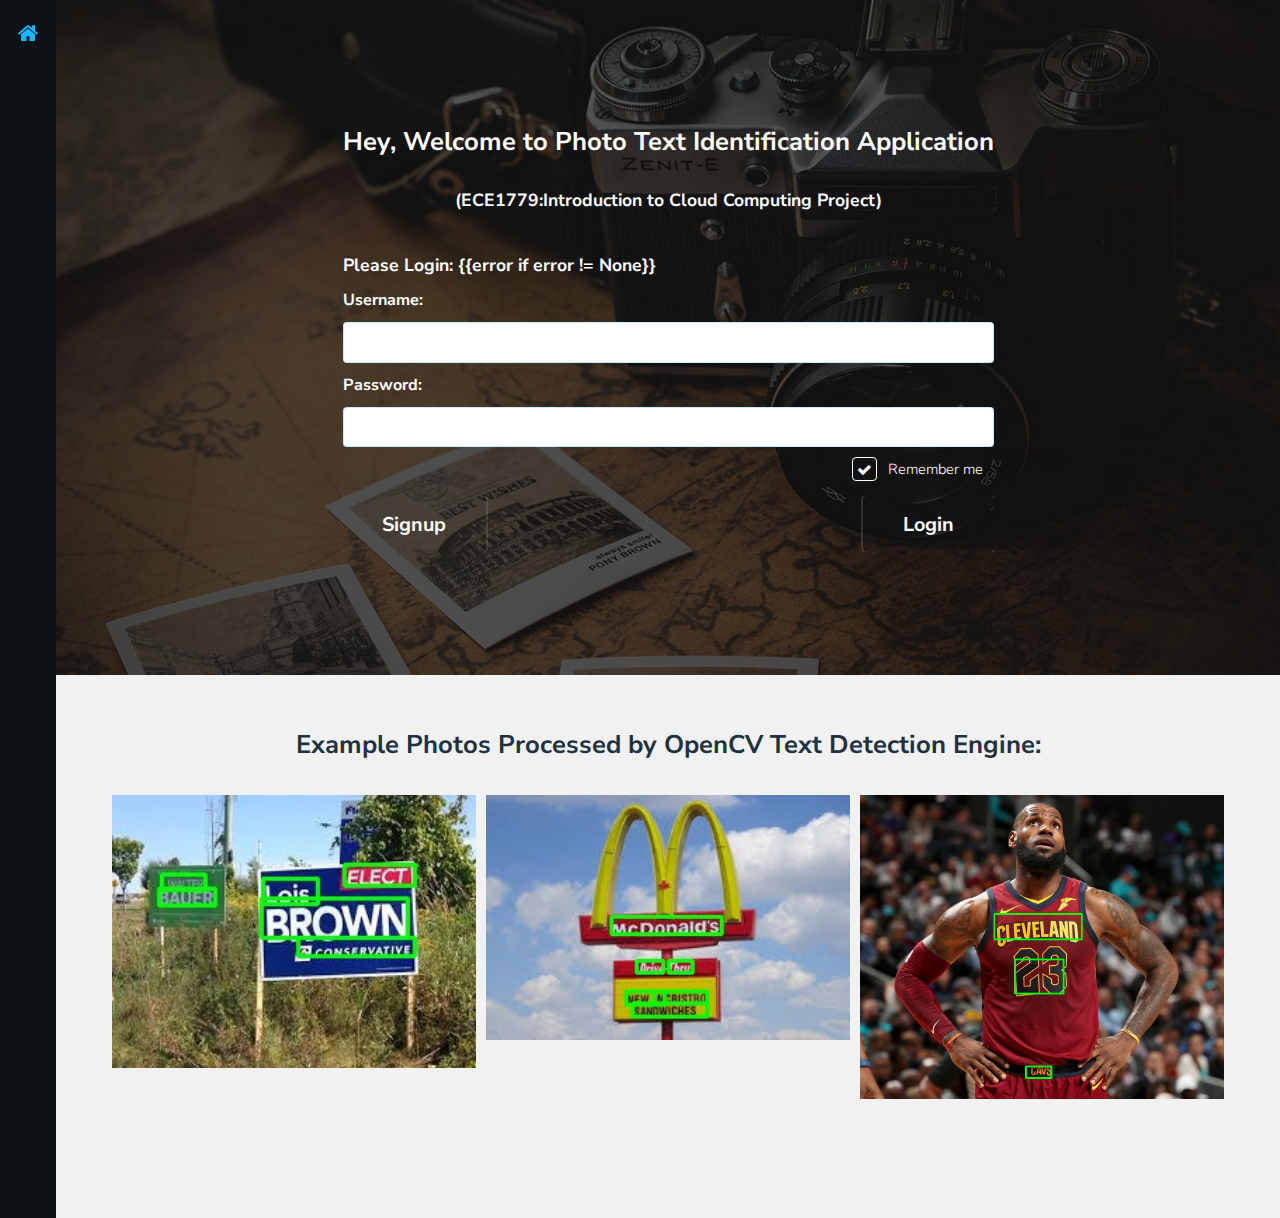
==== commit f1f44c7a: "main page auto font2" ====
--- a/app/templates/index.html
+++ b/app/templates/index.html
@@ -46,7 +46,7 @@
 					<!-- Banner -->
 						<section id="banner">
 							<div class="inner">
-								<h1>Hey, Welcome to Photo Text Identification Application</h1>
+								<h2>Hey, Welcome to Photo Text Identification Application</h2>
                                 <h3> (ECE1779:Introduction to Cloud Computing Project) </h3>
                                 <p></p>
 								<h3 align="left">Please Login: {{error if error != None}}</h3>
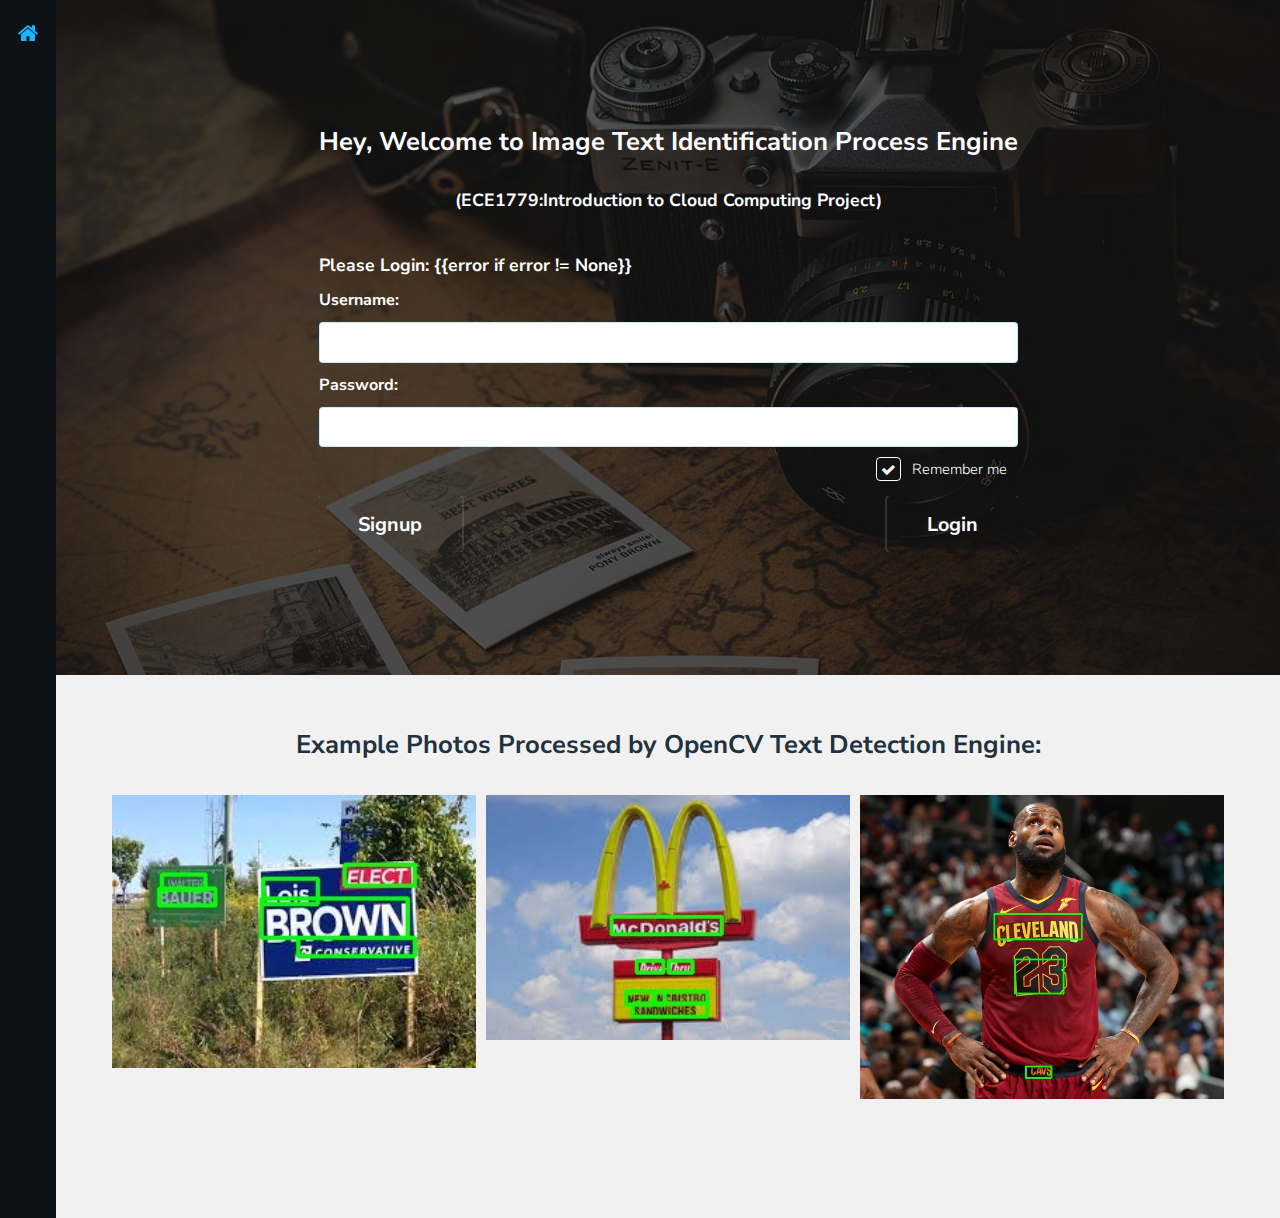
==== commit 09781f99: "main page auto font3" ====
--- a/app/templates/index.html
+++ b/app/templates/index.html
@@ -46,7 +46,7 @@
 					<!-- Banner -->
 						<section id="banner">
 							<div class="inner">
-								<h2>Hey, Welcome to Photo Text Identification Application</h2>
+								<h2>Hey, Welcome to Image Text Identification Process Engine</h2>
                                 <h3> (ECE1779:Introduction to Cloud Computing Project) </h3>
                                 <p></p>
 								<h3 align="left">Please Login: {{error if error != None}}</h3>
